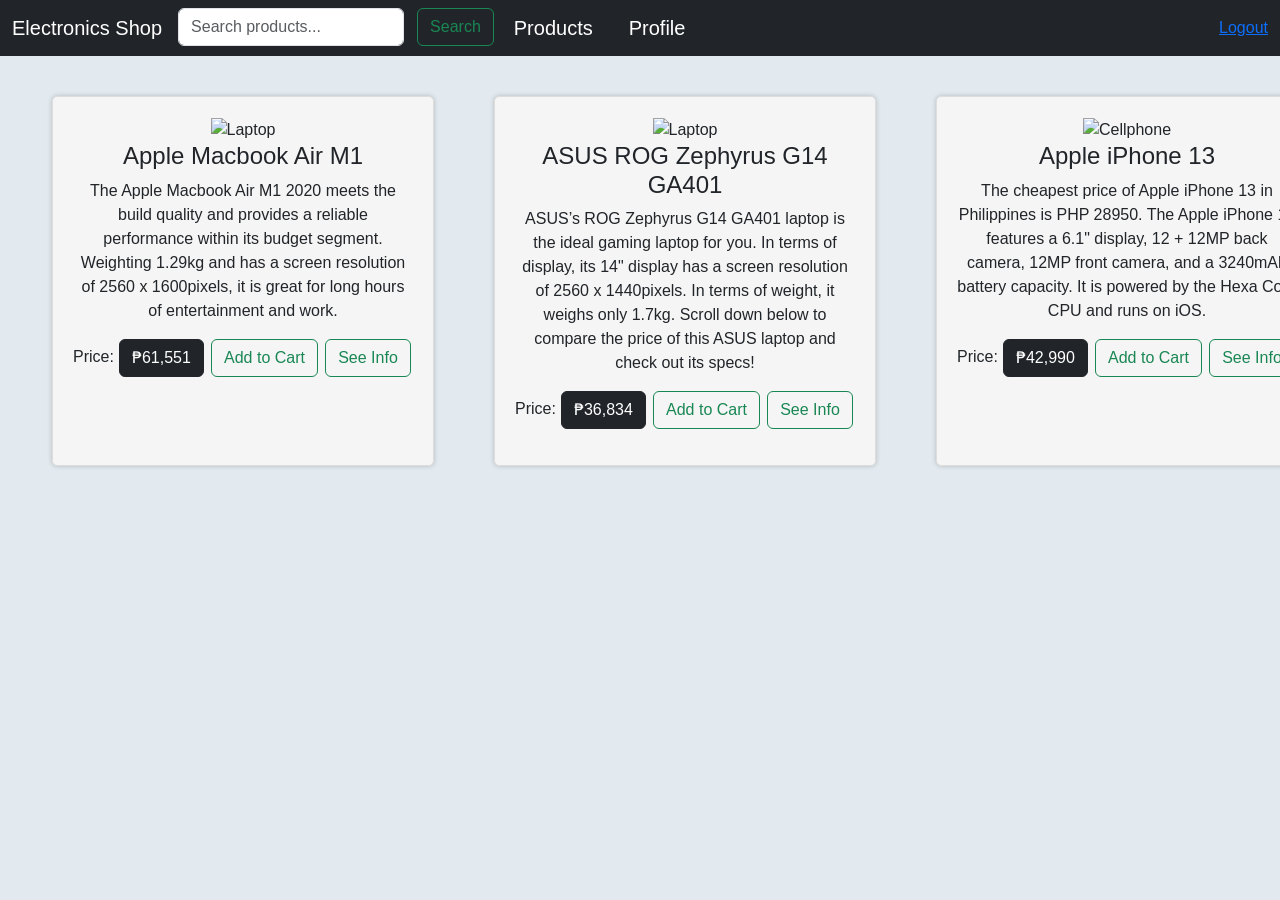
==== index.html @ 2b8614c4 "fix" ====
<!DOCTYPE html>
<html lang="en">
<head>
  <meta charset="utf-8">
  <meta name="viewport" content="width=device-width, initial-scale=1">
  <link href="https://cdn.jsdelivr.net/npm/bootstrap@5.3.2/dist/css/bootstrap.min.css" rel="stylesheet" integrity="sha384-T3c6CoIi6uLrA9TneNEoa7RxnatzjcDSCmG1MXxSR1GAsXEV/Dwwykc2MPK8M2HN" crossorigin="anonymous">
  <style>
    body {
      background: #e2eaef;
      font-family: "Open Sans", sans-serif;
    }
    .container {
      margin: 10px;
      display: flex;
    }
    .row1, .row2, .row3 {
      width: 500px;
      padding: 20px;
      border: 1px solid #ddd;
      margin: 30px; 
      background-color: #f5f5f5;
      border-radius: 5px;
      box-shadow: 0 0 5px rgba(0, 0, 0, 0.2);
      text-align: center;
    }
    .btn.btn-outline-primary {
      cursor: pointer;
      font-size: 16px;
      color: #abb0b8;
      border: 1px solid transparent;
    }
    .card-footer.d-flex.justify-content-between {
      width: 340px;
    }
    .addtocart {
      display: block;
      padding: 10px 20px;
      background-color: #fff; 
      color: #00a854; 
      border: 1px solid #00a854;
      text-decoration: none;
      border-radius: 5px;
      transition: background-color 0.3s, color 0.3s;
      width: 130px;
      height: 40px;
      text-align: center;
      position: absolute;
    }
    .addtocart:hover {
      background-color: #00a854; 
      color: #fff; 
    }
    #profile{
      margin-left: 20px;
    }

    button{
    margin-left: 5px;
}
.login{
    padding-left: 5px;
}
  </style>
</head>
<body>
  <div class="">
    <nav class="navbar navbar-expand-lg navbar-dark bg-dark">
      <div class="container-fluid">
        <a class="navbar-brand" href="#">Electronics Shop</a>
        <button class="navbar-toggler" type="button" data-bs-toggle="collapse" data-bs-target="#navbarSupportedContent" aria-controls="navbarSupportedContent" aria-expanded="false" aria-label="Toggle navigation">
          <span class="navbar-toggler-icon"></span>
        </button>
        <div class="collapse navbar-collapse" id="navbarSupportedContent">
          <ul class="navbar-nav me-auto mb-2 mb-lg-0">
            <li class="nav-item">
              <form class="d-flex" role="search">
                <input id="searchInput" class="form-control me-2" type="search" placeholder="Search products..." aria-label="Search">
                <button class="btn btn-outline-success" type="submit">Search</button>
              </form>
            </li>
            <a class="navbar-brand" id="profile" href="products/products.html">Products</a>
            <a class="navbar-brand" id="profile" href="profile/profile.html">Profile</a>
            <li class="nav-item">
              <a hidden class="nav-link disabled" aria-disabled="true">Disabled</a>
            </li>
          </ul>
          <div>
            <a href="login/login.html">Logout</a>

          </div>
        </div>
      </div>
    </nav>
  </div>
  <div class="container">
    <div class="row1">
      <div class="img-box" id="productImage">
        <img src="https://support.apple.com/library/APPLE/APPLECARE_ALLGEOS/SP825/macbookair.png" width="100%" alt="Laptop">
        <div class="card-body">
          <h4>Apple Macbook Air M1</h4>		
          <p>The Apple Macbook Air M1 2020 meets the build quality and provides a reliable performance within its budget segment. Weighting 1.29kg and has a screen resolution of 2560 x 1600pixels, it is great for long hours of entertainment and work.</p>
        </div>
        <div class="card-footer d-flex justify-content-between">
          <p>Price:<button type="button" class="btn btn-dark">₱61,551</button>
            <div>
              <button type="button" class="btn btn-outline-success">Add to Cart</button>
            </div>
            <div>
              <button type="button" class="btn btn-outline-success" data-bs-toggle="modal" data-bs-target="#productInfoModal1">See Info</button>
            </div>
          </p>
        </div>
      </div>
    </div>
    <div class="row2">
      <div class="img-box">
        <img src="https://i1.wp.com/laptopmedia.com/wp-content/uploads/2020/01/2-3-e1578393693450.png?fit=985%2C656&ssl=1" width="100%" alt="Laptop">
        <div class="card-body">
          <h4>ASUS ROG Zephyrus G14 GA401</h4>		
          <p>ASUS’s ROG Zephyrus G14 GA401 laptop is the ideal gaming laptop for you. In terms of display, its 14" display has a screen resolution of 2560 x 1440pixels. In terms of weight, it weighs only 1.7kg. Scroll down below to compare the price of this ASUS laptop and check out its specs!</p>
        </div>
        <div class="card-footer d-flex justify-content-between">
          <p>Price:<button type="button" class="btn btn-dark">₱36,834</button>
            <div>                         
              <button type="button" class="btn btn-outline-success">Add to Cart</button>
            </div>
            <div>
              <button type="button" class="btn btn-outline-success" data-bs-toggle="modal" data-bs-target="#productInfoModal2">See Info</button>
            </div>
          </p>
        </div>
      </div>
    </div>
    <div class="row3">
      <div class="img-box">
        <img src="https://pngimg.com/uploads/iphone_13/iphone_13_PNG31.png" width="60%" height="100%" alt="Cellphone">
        <div class="card-body">
          <h4>Apple iPhone 13</h4>		
          <p>The cheapest price of Apple iPhone 13 in Philippines is PHP 28950. The Apple iPhone 13 features a 6.1" display, 12 + 12MP back camera, 12MP front camera, and a 3240mAh battery capacity. It is powered by the Hexa Core CPU and runs on iOS.</p>
        </div>
        <div class="card-footer d-flex justify-content-between">
          <p>Price:<button type="button" class="btn btn-dark">₱42,990</button>
            <div>                         
              <button type="button" class="btn btn-outline-success">Add to Cart</button>
            </div>
            <div>
              <button type="button" class="btn btn-outline-success" data-bs-toggle="modal" data-bs-target="#productInfoModal3">See Info</button>
            </div>
          </p>
        </div>
      </div>
    </div>
  </div>
<!-- First Modal -->
<div class="modal fade" id="productInfoModal1" tabindex="-1" aria-labelledby="productInfoModalLabel1" aria-hidden="true">
  <div class="modal-dialog">
      <div class="modal-content">
          <div class="modal-header">
              <h5 class="modal-title" id="productInfoModalLabel1">Product Information</h5>
              <button type="button" class="btn-close" data-bs-dismiss="modal" aria-label="Close"></button>
          </div>
          <div class="modal-body">
              <p>Description: The Apple Macbook Air M1 2020 meets the build quality and provides reliable performance within its budget segment. Weighing 1.29kg and with a screen resolution of 2560 x 1600 pixels, it is great for long hours of entertainment and work.</p>
              <p>Price: ₱61,551</p>
          </div>
          <div class="modal-footer">
              <button type="button" class="btn btn-success">Buy Now</button>
              <button type="button" class="btn btn-secondary" data-bs-dismiss="modal">Close</button>
          </div>
      </div>
  </div>
</div>

<!-- Second Modal -->
<div class="modal fade" id="productInfoModal2" tabindex="-1" aria-labelledby="productInfoModalLabel2" aria-hidden="true">
  <div class="modal-dialog">
      <div class="modal-content">
          <div class="modal-header">
              <h5 class="modal-title" id="productInfoModalLabel2">Product Information</h5>
              <button type="button" class="btn-close" data-bs-dismiss="modal" aria-label="Close"></button>
          </div>
          <div class="modal-body">
              <p>Description: ASUS’s ROG Zephyrus G14 GA401 laptop is the ideal gaming laptop for you. In terms of display, its 14" display has a screen resolution of 2560 x 1440 pixels. In terms of weight, it weighs only 1.7kg. Scroll down below to compare the price of this ASUS laptop and check out its specs!</p>
              <p>Price: ₱36,834</p>
          </div>
          <div class="modal-footer">
              <button type="button" class="btn btn-success">Buy Now</button>
              <button type="button" class="btn btn-secondary" data-bs-dismiss="modal">Close</button>
          </div>
      </div>
  </div>
</div>


  <div class="modal fade" id="productInfoModal3" tabindex="-1" aria-labelledby="productInfoModalLabel" aria-hidden="true">
    <div class="modal-dialog">
      <div class="modal-content">
        <div class="modal-header">
          <h5 class="modal-title" id="productInfoModalLabel">Product Information</h5>
          <button type="button" class="btn-close" data-bs-dismiss="modal" aria-label="Close"></button>
        </div>
        <div class="modal-body">
          <p>Description: The Apple iPhone 13 features a 6.1" display, 12 + 12MP back camera, 12MP front camera, and a 3240mAh battery capacity. It is powered by the Hexa Core CPU and runs on iOS.</p>
          <p>Price: ₱42,990</p>
        </div>
        <div class="modal-footer">
          <button type="button" class="btn btn-success">Buy Now</button>
          <button type="button" class="btn btn-secondary" data-bs-dismiss="modal">Close</button>
        </div>
      </div>
    </div>
  </div>



  <script src="https://code.jquery.com/jquery-3.5.1.min.js"></script>
  <script src="https://cdn.jsdelivr.net/npm/bootstrap@5.0.2/dist/js/bootstrap.bundle.min.js" integrity="sha384-MrcW6ZMFYlzcLA8Nl+NtUVF0sA7MsXsP1UyJoMp4YLEuNSfAP+JcXn/tWtIaxVXM" crossorigin="anonymous"></script>
</body>
</html>
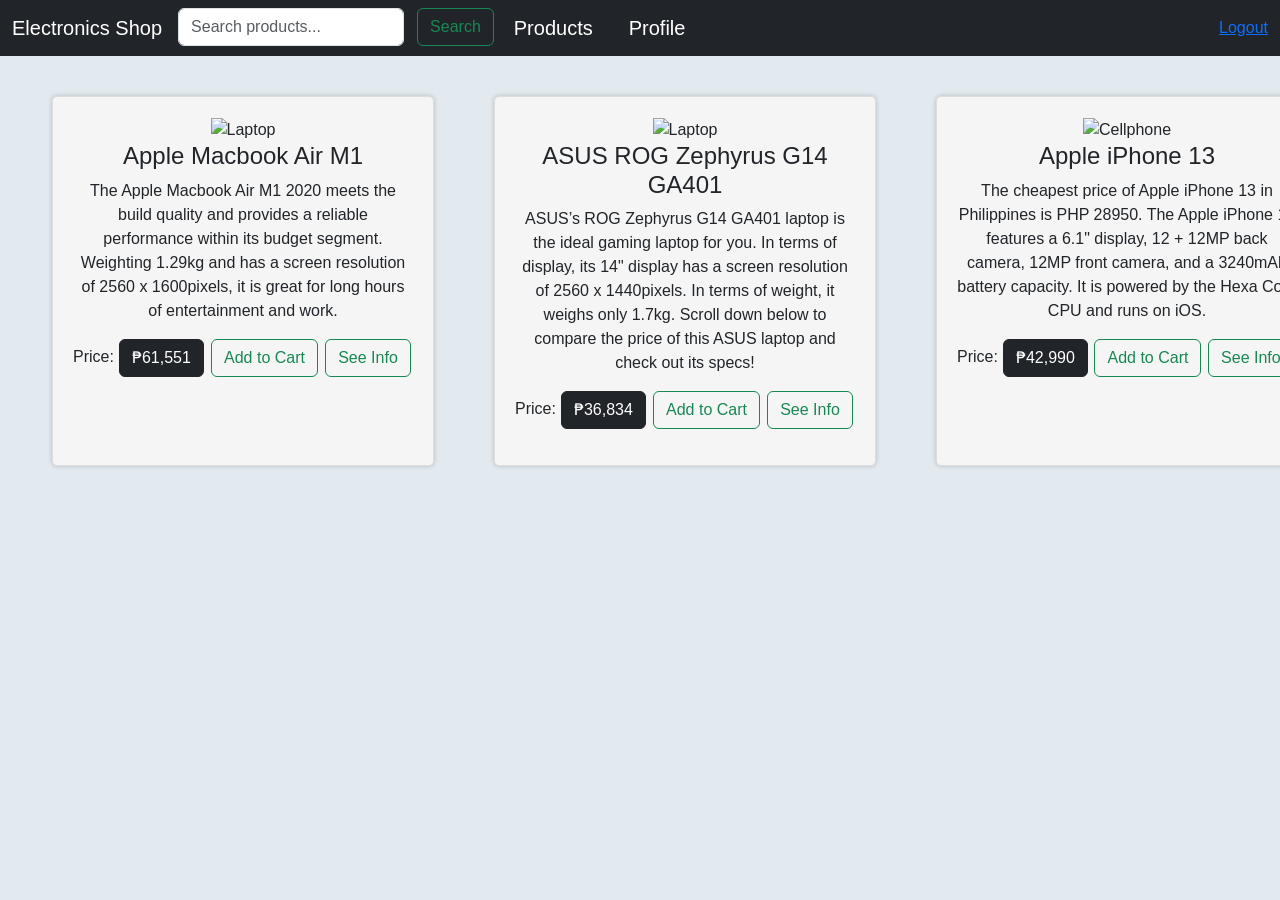
==== commit 5276a2e1: "fixed" ====
--- a/index.html
+++ b/index.html
@@ -1,219 +1,251 @@
-<!DOCTYPE html>
+<!doctype html>
 <html lang="en">
-<head>
-  <meta charset="utf-8">
-  <meta name="viewport" content="width=device-width, initial-scale=1">
-  <link href="https://cdn.jsdelivr.net/npm/bootstrap@5.3.2/dist/css/bootstrap.min.css" rel="stylesheet" integrity="sha384-T3c6CoIi6uLrA9TneNEoa7RxnatzjcDSCmG1MXxSR1GAsXEV/Dwwykc2MPK8M2HN" crossorigin="anonymous">
-  <style>
-    body {
-      background: #e2eaef;
-      font-family: "Open Sans", sans-serif;
-    }
-    .container {
-      margin: 10px;
-      display: flex;
-    }
-    .row1, .row2, .row3 {
-      width: 500px;
-      padding: 20px;
-      border: 1px solid #ddd;
-      margin: 30px; 
-      background-color: #f5f5f5;
-      border-radius: 5px;
-      box-shadow: 0 0 5px rgba(0, 0, 0, 0.2);
-      text-align: center;
-    }
-    .btn.btn-outline-primary {
-      cursor: pointer;
-      font-size: 16px;
-      color: #abb0b8;
-      border: 1px solid transparent;
-    }
-    .card-footer.d-flex.justify-content-between {
-      width: 340px;
-    }
-    .addtocart {
-      display: block;
-      padding: 10px 20px;
-      background-color: #fff; 
-      color: #00a854; 
-      border: 1px solid #00a854;
-      text-decoration: none;
-      border-radius: 5px;
-      transition: background-color 0.3s, color 0.3s;
-      width: 130px;
-      height: 40px;
-      text-align: center;
-      position: absolute;
-    }
-    .addtocart:hover {
-      background-color: #00a854; 
-      color: #fff; 
-    }
-    #profile{
-      margin-left: 20px;
-    }
-
-    button{
+  <head>
+    <meta charset="utf-8">
+    <meta name="viewport" content="width=device-width, initial-scale=1">
+    <link href="https://cdn.jsdelivr.net/npm/bootstrap@5.3.2/dist/css/bootstrap.min.css" rel="stylesheet" integrity="sha384-T3c6CoIi6uLrA9TneNEoa7RxnatzjcDSCmG1MXxSR1GAsXEV/Dwwykc2MPK8M2HN" crossorigin="anonymous">
+    <script src="https://code.jquery.com/jquery-3.5.1.min.js"></script>
+    <script src="https://cdn.jsdelivr.net/npm/bootstrap@5.3.2/dist/js/bootstrap.bundle.min.js" integrity="sha384-MrcW6ZMFYlzcLA8Nl+NtUVF0sA7MsXsP1UyJoMp4YLEuNSfAP+JcXn/tWtIaxVXM" crossorigin="anonymous"></script>
+    <script src="https://code.jquery.com/jquery-3.5.1.min.js"></script>
+    <script src="https://cdn.jsdelivr.net/npm/bootstrap@5.0.2/dist/js/bootstrap.bundle.min.js" integrity="sha384-MrcW6ZMFYlzcLA8Nl+NtUVF0sA7MsXsP1UyJoMp4YLEuNSfAP+JcXn/tWtIaxVXM" crossorigin="anonymous"></script>
+
+<style>
+  body {
+    background: #e2eaef;
+    font-family: "Open Sans", sans-serif;
+  }
+
+  .container {
+    margin: 10px;
+    display: flex;
+  }
+
+  .row1,
+  .row2,
+  .row3 {
+    width: 500px;
+    padding: 20px;
+    border: 1px solid #ddd;
+    margin: 30px;
+    background-color: #f5f5f5;
+    border-radius: 5px;
+    box-shadow: 0 0 5px rgba(0, 0, 0, 0.2);
+    text-align: center;
+  }
+
+  .btn.btn-outline-primary {
+    cursor: pointer;
+    font-size: 16px;
+    color: #abb0b8;
+    border: 1px solid transparent;
+  }
+
+  .card-footer.d-flex.justify-content-between {
+    width: 340px;
+  }
+
+  .addtocart {
+    display: block;
+    padding: 10px 20px;
+    background-color: #fff;
+    color: #00a854;
+    border: 1px solid #00a854;
+    text-decoration: none;
+    border-radius: 5px;
+    transition: background-color 0.3s, color 0.3s;
+    width: 130px;
+    height: 40px;
+    text-align: center;
+    position: absolute;
+  }
+
+  .addtocart:hover {
+    background-color: #00a854;
+    color: #fff;
+  }
+
+  #profile {
+    margin-left: 20px;
+  }
+button{
     margin-left: 5px;
 }
 .login{
     padding-left: 5px;
 }
-  </style>
-</head>
-<body>
-  <div class="">
-    <nav class="navbar navbar-expand-lg navbar-dark bg-dark">
-      <div class="container-fluid">
-        <a class="navbar-brand" href="#">Electronics Shop</a>
-        <button class="navbar-toggler" type="button" data-bs-toggle="collapse" data-bs-target="#navbarSupportedContent" aria-controls="navbarSupportedContent" aria-expanded="false" aria-label="Toggle navigation">
-          <span class="navbar-toggler-icon"></span>
-        </button>
-        <div class="collapse navbar-collapse" id="navbarSupportedContent">
-          <ul class="navbar-nav me-auto mb-2 mb-lg-0">
-            <li class="nav-item">
-              <form class="d-flex" role="search">
-                <input id="searchInput" class="form-control me-2" type="search" placeholder="Search products..." aria-label="Search">
-                <button class="btn btn-outline-success" type="submit">Search</button>
-              </form>
-            </li>
-            <a class="navbar-brand" id="profile" href="products/products.html">Products</a>
-            <a class="navbar-brand" id="profile" href="profile/profile.html">Profile</a>
-            <li class="nav-item">
-              <a hidden class="nav-link disabled" aria-disabled="true">Disabled</a>
-            </li>
-          </ul>
+    </style>
+  </head>
+
+
+  <body>
+    <div class="">
+        <nav class="navbar navbar-expand-lg navbar-dark bg-dark">
+            <div class="container-fluid">
+              <a class="navbar-brand" href="../index.html">Electronics Shop</a>
+              <button class="navbar-toggler" type="button" data-bs-toggle="collapse" data-bs-target="#navbarSupportedContent" aria-controls="navbarSupportedContent" aria-expanded="false" aria-label="Toggle navigation">
+                <span class="navbar-toggler-icon"></span>
+              </button>
+              <div class="collapse navbar-collapse" id="navbarSupportedContent">
+                <ul class="navbar-nav me-auto mb-2 mb-lg-0">
+
+                  <li class="nav-item">
+                    <form class="d-flex" role="search">
+                      <input id="searchInput" class="form-control me-2" type="search" placeholder="Search products..." aria-label="Search">
+
+                      <button class="btn btn-outline-success" type="submit">Search</button>
+                    </form>
+                  </li>
+                  <a class="navbar-brand" id="profile" href="products/products.html">Products</a>
+                  <a class="navbar-brand" id="profile" href="profile/profile.html">Profile</a>
+                  <li class="nav-item">
+                    <a hidden class="nav-link disabled" aria-disabled="true">Disabled</a>
+                  </li>
+                </ul>
+                <div>
+  <a class="login" href="../login/login.html">
+                    Logout
+                </a>
+                  
+
+
+              
+                </div>
+        
+              </div>
+            </div>
+          </nav>
+          
+    </div>
+    <div class="container">
+      <div class="row1">
+        
+        <div class="img-box" id ="productImage">
+          <img src="https://support.apple.com/library/APPLE/APPLECARE_ALLGEOS/SP825/macbookair.png" width = "100%" alt="Laptop">
+          <div class="card-body">
+            <h4>Apple Macbook Air M1</h4>		
+            <p>The Apple Macbook Air M1 2020 meets the build quality and provides a reliable performance within its budget segment. Weighting 1.29kg and has a screen resolution of 2560 x 1600pixels, it is great for long hours of entertainment and work.</p>
+          </div>
+          
+          <div class="card-footer d-flex justify-content-between">
+              <p  >Price:<button type="button" class="btn btn-dark">₱61,551</button>
           <div>
-            <a href="login/login.html">Logout</a>
-
+            <button type="button" class="btn btn-outline-success">Add to Cart</button>
+          </div>
+          <div>
+            <button type="button" class="btn btn-outline-success" data-bs-toggle="modal" data-bs-target="#productInfoModal1">See Info</button>
+        </div>
+              </p>
+              </div>
+            </div>
+          </div>
+          
+          <div class="row2">
+            <div class="img-box">
+              <img src="https://i1.wp.com/laptopmedia.com/wp-content/uploads/2020/01/2-3-e1578393693450.png?fit=985%2C656&ssl=1" width = "100%" alt="Laptop">
+              <div class="card-body">
+                <h4>ASUS ROG Zephyrus G14 GA401</h4>		
+                <p>ASUS’s ROG Zephyrus G14 GA401 laptop is the ideal gaming laptop for you. In terms of display, its 14" display has a screen resolution of 2560 x 1440pixels. In terms of weight, it weighs only 1.7kg. Scroll down below to compare the price of this ASUS laptop and check out its specs!</p>
+              </div>
+              <div class="card-footer d-flex justify-content-between">
+                  <p   >Price:<button type="button" class="btn btn-dark">₱36,834</button>
+                    <div>                         
+                      <button type="button" class="btn btn-outline-success">Add to Cart</button>
+                    </div>
+                    <div>
+                        <button type="button" class="btn btn-outline-success" data-bs-toggle="modal" data-bs-target="#productInfoModal2">See Info</button>
+                    </div>
+                  </p>
+                  </div>
+                </div>
+              </div>  
+              <div class="row3">
+                <div class="img-box">
+                  <img src="https://pngimg.com/uploads/iphone_13/iphone_13_PNG31.png" width="60%" height ="100%" alt="Cellphone">
+                  <div class="card-body">
+                    <h4>Apple iPhone 13</h4>		
+              <p>The cheapest price of Apple iPhone 13 in Philippines is PHP 28950. The Apple iPhone 13 features a 6.1" display, 12 + 12MP back camera, 12MP front camera, and a 3240mAh battery capacity. It is powered by the Hexa Core CPU and runs on iOS.</p>
+                  </div>
+                  <div class="card-footer d-flex justify-content-between">
+                      <p   >Price:<button type="button" class="btn btn-dark">₱42,990</button>
+                  <div>                         
+                    <button type="button" class="btn btn-outline-success">Add to Cart</button>
+                  </div>
+                  <div>
+                 <button type="button" class="btn btn-outline-success" data-bs-toggle="modal" data-bs-target="#productInfoModal3">See Info</button>  </div>
+                  <div>
+                    
+                  </div>
+                      </p>
+                      </div>
+                    </div>
+                  </div>  
+                  
+    </div>
+
+    
+<div class="modal fade" id="productInfoModal1" tabindex="-1" aria-labelledby="productInfoModalLabel1" aria-hidden="true">
+    <div class="modal-dialog">
+        <div class="modal-content">
+            <div class="modal-header">
+                <h5 class="modal-title" id="productInfoModalLabel1">Product Information</h5>
+                <button type="button" class="btn-close" data-bs-dismiss="modal" aria-label="Close"></button>
+            </div>
+            <div class="modal-body">
+                <p>Description: The Apple Macbook Air M1 2020 meets the build quality and provides reliable performance within its budget segment. Weighing 1.29kg and with a screen resolution of 2560 x 1600 pixels, it is great for long hours of entertainment and work.</p>
+                <p>Price: ₱61,551</p>
+            </div>
+            <div class="modal-footer">
+                <button type="button" class="btn btn-success">Buy Now</button>
+                <button type="button" class="btn btn-secondary" data-bs-dismiss="modal">Close</button>
+            </div>
+        </div>
+    </div>
+  </div>
+  
+  <!-- Second Modal -->
+  <div class="modal fade" id="productInfoModal2" tabindex="-1" aria-labelledby="productInfoModalLabel2" aria-hidden="true">
+    <div class="modal-dialog">
+        <div class="modal-content">
+            <div class="modal-header">
+                <h5 class="modal-title" id="productInfoModalLabel2">Product Information</h5>
+                <button type="button" class="btn-close" data-bs-dismiss="modal" aria-label="Close"></button>
+            </div>
+            <div class="modal-body">
+                <p>Description: ASUS’s ROG Zephyrus G14 GA401 laptop is the ideal gaming laptop for you. In terms of display, its 14" display has a screen resolution of 2560 x 1440 pixels. In terms of weight, it weighs only 1.7kg. Scroll down below to compare the price of this ASUS laptop and check out its specs!</p>
+                <p>Price: ₱36,834</p>
+            </div>
+            <div class="modal-footer">
+                <button type="button" class="btn btn-success">Buy Now</button>
+                <button type="button" class="btn btn-secondary" data-bs-dismiss="modal">Close</button>
+            </div>
+        </div>
+    </div>
+  </div>
+  
+  
+    <div class="modal fade" id="productInfoModal3" tabindex="-1" aria-labelledby="productInfoModalLabel" aria-hidden="true">
+      <div class="modal-dialog">
+        <div class="modal-content">
+          <div class="modal-header">
+            <h5 class="modal-title" id="productInfoModalLabel">Product Information</h5>
+            <button type="button" class="btn-close" data-bs-dismiss="modal" aria-label="Close"></button>
+          </div>
+          <div class="modal-body">
+            <p>Description: The Apple iPhone 13 features a 6.1" display, 12 + 12MP back camera, 12MP front camera, and a 3240mAh battery capacity. It is powered by the Hexa Core CPU and runs on iOS.</p>
+            <p>Price: ₱42,990</p>
+          </div>
+          <div class="modal-footer">
+            <button type="button" class="btn btn-success">Buy Now</button>
+            <button type="button" class="btn btn-secondary" data-bs-dismiss="modal">Close</button>
           </div>
         </div>
       </div>
-    </nav>
-  </div>
-  <div class="container">
-    <div class="row1">
-      <div class="img-box" id="productImage">
-        <img src="https://support.apple.com/library/APPLE/APPLECARE_ALLGEOS/SP825/macbookair.png" width="100%" alt="Laptop">
-        <div class="card-body">
-          <h4>Apple Macbook Air M1</h4>		
-          <p>The Apple Macbook Air M1 2020 meets the build quality and provides a reliable performance within its budget segment. Weighting 1.29kg and has a screen resolution of 2560 x 1600pixels, it is great for long hours of entertainment and work.</p>
-        </div>
-        <div class="card-footer d-flex justify-content-between">
-          <p>Price:<button type="button" class="btn btn-dark">₱61,551</button>
-            <div>
-              <button type="button" class="btn btn-outline-success">Add to Cart</button>
-            </div>
-            <div>
-              <button type="button" class="btn btn-outline-success" data-bs-toggle="modal" data-bs-target="#productInfoModal1">See Info</button>
-            </div>
-          </p>
-        </div>
-      </div>
-    </div>
-    <div class="row2">
-      <div class="img-box">
-        <img src="https://i1.wp.com/laptopmedia.com/wp-content/uploads/2020/01/2-3-e1578393693450.png?fit=985%2C656&ssl=1" width="100%" alt="Laptop">
-        <div class="card-body">
-          <h4>ASUS ROG Zephyrus G14 GA401</h4>		
-          <p>ASUS’s ROG Zephyrus G14 GA401 laptop is the ideal gaming laptop for you. In terms of display, its 14" display has a screen resolution of 2560 x 1440pixels. In terms of weight, it weighs only 1.7kg. Scroll down below to compare the price of this ASUS laptop and check out its specs!</p>
-        </div>
-        <div class="card-footer d-flex justify-content-between">
-          <p>Price:<button type="button" class="btn btn-dark">₱36,834</button>
-            <div>                         
-              <button type="button" class="btn btn-outline-success">Add to Cart</button>
-            </div>
-            <div>
-              <button type="button" class="btn btn-outline-success" data-bs-toggle="modal" data-bs-target="#productInfoModal2">See Info</button>
-            </div>
-          </p>
-        </div>
-      </div>
-    </div>
-    <div class="row3">
-      <div class="img-box">
-        <img src="https://pngimg.com/uploads/iphone_13/iphone_13_PNG31.png" width="60%" height="100%" alt="Cellphone">
-        <div class="card-body">
-          <h4>Apple iPhone 13</h4>		
-          <p>The cheapest price of Apple iPhone 13 in Philippines is PHP 28950. The Apple iPhone 13 features a 6.1" display, 12 + 12MP back camera, 12MP front camera, and a 3240mAh battery capacity. It is powered by the Hexa Core CPU and runs on iOS.</p>
-        </div>
-        <div class="card-footer d-flex justify-content-between">
-          <p>Price:<button type="button" class="btn btn-dark">₱42,990</button>
-            <div>                         
-              <button type="button" class="btn btn-outline-success">Add to Cart</button>
-            </div>
-            <div>
-              <button type="button" class="btn btn-outline-success" data-bs-toggle="modal" data-bs-target="#productInfoModal3">See Info</button>
-            </div>
-          </p>
-        </div>
-      </div>
-    </div>
-  </div>
-<!-- First Modal -->
-<div class="modal fade" id="productInfoModal1" tabindex="-1" aria-labelledby="productInfoModalLabel1" aria-hidden="true">
-  <div class="modal-dialog">
-      <div class="modal-content">
-          <div class="modal-header">
-              <h5 class="modal-title" id="productInfoModalLabel1">Product Information</h5>
-              <button type="button" class="btn-close" data-bs-dismiss="modal" aria-label="Close"></button>
-          </div>
-          <div class="modal-body">
-              <p>Description: The Apple Macbook Air M1 2020 meets the build quality and provides reliable performance within its budget segment. Weighing 1.29kg and with a screen resolution of 2560 x 1600 pixels, it is great for long hours of entertainment and work.</p>
-              <p>Price: ₱61,551</p>
-          </div>
-          <div class="modal-footer">
-              <button type="button" class="btn btn-success">Buy Now</button>
-              <button type="button" class="btn btn-secondary" data-bs-dismiss="modal">Close</button>
-          </div>
-      </div>
-  </div>
-</div>
-
-<!-- Second Modal -->
-<div class="modal fade" id="productInfoModal2" tabindex="-1" aria-labelledby="productInfoModalLabel2" aria-hidden="true">
-  <div class="modal-dialog">
-      <div class="modal-content">
-          <div class="modal-header">
-              <h5 class="modal-title" id="productInfoModalLabel2">Product Information</h5>
-              <button type="button" class="btn-close" data-bs-dismiss="modal" aria-label="Close"></button>
-          </div>
-          <div class="modal-body">
-              <p>Description: ASUS’s ROG Zephyrus G14 GA401 laptop is the ideal gaming laptop for you. In terms of display, its 14" display has a screen resolution of 2560 x 1440 pixels. In terms of weight, it weighs only 1.7kg. Scroll down below to compare the price of this ASUS laptop and check out its specs!</p>
-              <p>Price: ₱36,834</p>
-          </div>
-          <div class="modal-footer">
-              <button type="button" class="btn btn-success">Buy Now</button>
-              <button type="button" class="btn btn-secondary" data-bs-dismiss="modal">Close</button>
-          </div>
-      </div>
-  </div>
-</div>
-
-
-  <div class="modal fade" id="productInfoModal3" tabindex="-1" aria-labelledby="productInfoModalLabel" aria-hidden="true">
-    <div class="modal-dialog">
-      <div class="modal-content">
-        <div class="modal-header">
-          <h5 class="modal-title" id="productInfoModalLabel">Product Information</h5>
-          <button type="button" class="btn-close" data-bs-dismiss="modal" aria-label="Close"></button>
-        </div>
-        <div class="modal-body">
-          <p>Description: The Apple iPhone 13 features a 6.1" display, 12 + 12MP back camera, 12MP front camera, and a 3240mAh battery capacity. It is powered by the Hexa Core CPU and runs on iOS.</p>
-          <p>Price: ₱42,990</p>
-        </div>
-        <div class="modal-footer">
-          <button type="button" class="btn btn-success">Buy Now</button>
-          <button type="button" class="btn btn-secondary" data-bs-dismiss="modal">Close</button>
-        </div>
-      </div>
-    </div>
-  </div>
-
-
-
-  <script src="https://code.jquery.com/jquery-3.5.1.min.js"></script>
-  <script src="https://cdn.jsdelivr.net/npm/bootstrap@5.0.2/dist/js/bootstrap.bundle.min.js" integrity="sha384-MrcW6ZMFYlzcLA8Nl+NtUVF0sA7MsXsP1UyJoMp4YLEuNSfAP+JcXn/tWtIaxVXM" crossorigin="anonymous"></script>
-</body>
-</html>
+    </div>
+  
+  
+
+
+ <script src="https://code.jquery.com/jquery-3.5.1.min.js"></script>
+<script src="https://cdn.jsdelivr.net/npm/popper.js@1.16.0/dist/umd/popper.min.js"></script>
+<script src="https://stackpath.bootstrapcdn.com/bootstrap/4.5.0/js/bootstrap.min.js"></script>
+  </body>
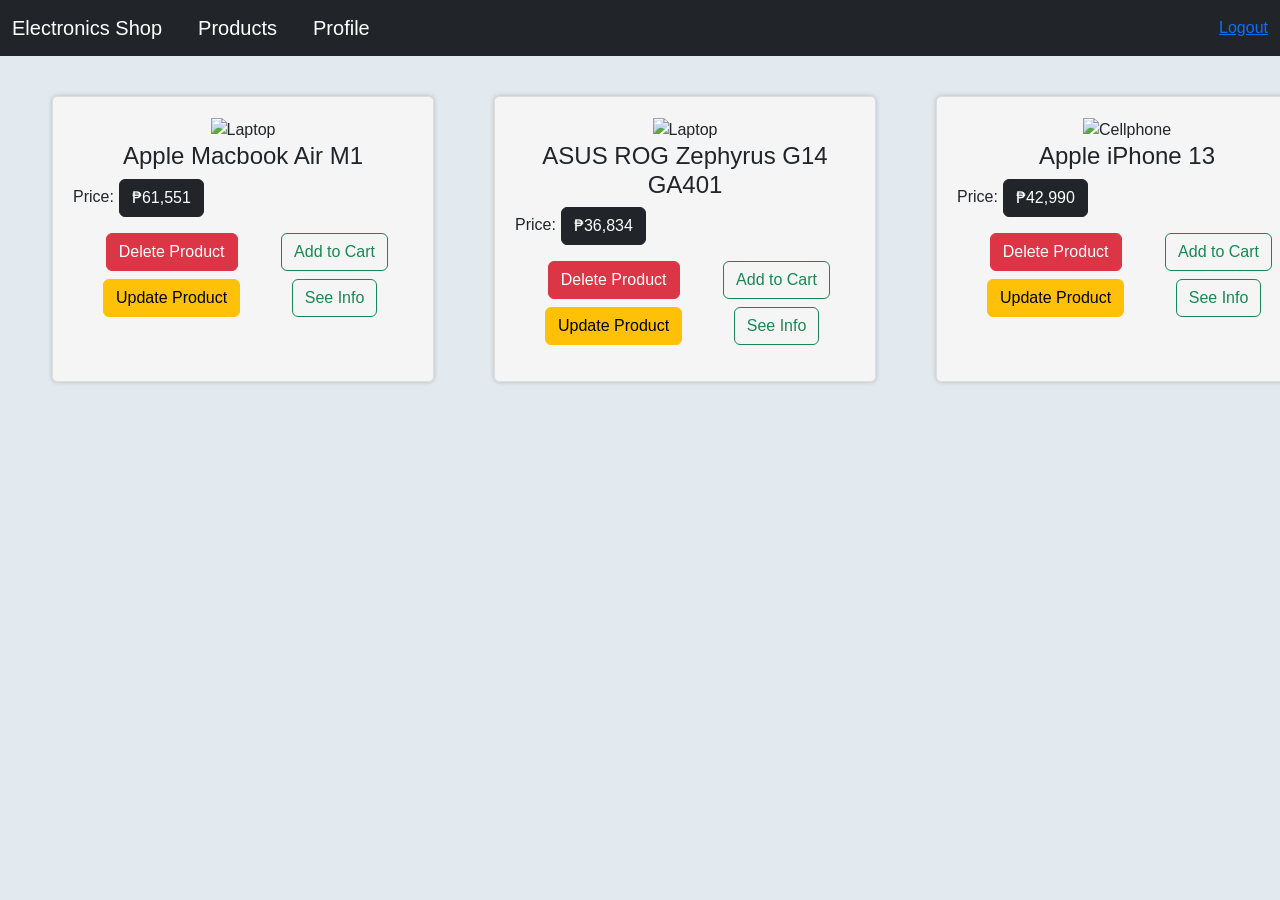
==== commit a7229a66: "fixed" ====
--- a/index.html
+++ b/index.html
@@ -3,11 +3,15 @@
   <head>
     <meta charset="utf-8">
     <meta name="viewport" content="width=device-width, initial-scale=1">
-    <link href="https://cdn.jsdelivr.net/npm/bootstrap@5.3.2/dist/css/bootstrap.min.css" rel="stylesheet" integrity="sha384-T3c6CoIi6uLrA9TneNEoa7RxnatzjcDSCmG1MXxSR1GAsXEV/Dwwykc2MPK8M2HN" crossorigin="anonymous">
-    <script src="https://code.jquery.com/jquery-3.5.1.min.js"></script>
-    <script src="https://cdn.jsdelivr.net/npm/bootstrap@5.3.2/dist/js/bootstrap.bundle.min.js" integrity="sha384-MrcW6ZMFYlzcLA8Nl+NtUVF0sA7MsXsP1UyJoMp4YLEuNSfAP+JcXn/tWtIaxVXM" crossorigin="anonymous"></script>
-    <script src="https://code.jquery.com/jquery-3.5.1.min.js"></script>
-    <script src="https://cdn.jsdelivr.net/npm/bootstrap@5.0.2/dist/js/bootstrap.bundle.min.js" integrity="sha384-MrcW6ZMFYlzcLA8Nl+NtUVF0sA7MsXsP1UyJoMp4YLEuNSfAP+JcXn/tWtIaxVXM" crossorigin="anonymous"></script>
+  
+<!-- jQuery -->
+<script src="https://code.jquery.com/jquery-3.5.1.min.js"></script>
+
+<!-- Bootstrap CSS (choose only one version) -->
+<link href="https://cdn.jsdelivr.net/npm/bootstrap@5.3.2/dist/css/bootstrap.min.css" rel="stylesheet" integrity="sha384-T3c6CoIi6uLrA9TneNEoa7RxnatzjcDSCmG1MXxSR1GAsXEV/Dwwykc2MPK8M2HN" crossorigin="anonymous">
+
+<!-- Bootstrap JS -->
+<script src="https://cdn.jsdelivr.net/npm/bootstrap@5.3.2/dist/js/bootstrap.bundle.min.js" integrity="sha384-C6RzsynM9kWDrMNeT87bh95OGNyZPhcTNXj1NW7RuBCsyN/o0jlpcV8Qyq46cDfL" crossorigin="anonymous"></script>
 
 <style>
   body {
@@ -73,6 +77,12 @@
 .login{
     padding-left: 5px;
 }
+.d-flex.flex-column.align-items-center.mb-3{
+  padding-left: 25px;
+}
+.d-flex.flex-column.align-items-center{
+  padding-right: 25px;
+}
     </style>
   </head>
 
@@ -81,33 +91,28 @@
     <div class="">
         <nav class="navbar navbar-expand-lg navbar-dark bg-dark">
             <div class="container-fluid">
-              <a class="navbar-brand" href="../index.html">Electronics Shop</a>
+              <a class="navbar-brand" href="index.html">Electronics Shop</a>
               <button class="navbar-toggler" type="button" data-bs-toggle="collapse" data-bs-target="#navbarSupportedContent" aria-controls="navbarSupportedContent" aria-expanded="false" aria-label="Toggle navigation">
                 <span class="navbar-toggler-icon"></span>
               </button>
               <div class="collapse navbar-collapse" id="navbarSupportedContent">
                 <ul class="navbar-nav me-auto mb-2 mb-lg-0">
 
-                  <li class="nav-item">
-                    <form class="d-flex" role="search">
-                      <input id="searchInput" class="form-control me-2" type="search" placeholder="Search products..." aria-label="Search">
-
-                      <button class="btn btn-outline-success" type="submit">Search</button>
-                    </form>
-                  </li>
+  
                   <a class="navbar-brand" id="profile" href="products/products.html">Products</a>
                   <a class="navbar-brand" id="profile" href="profile/profile.html">Profile</a>
                   <li class="nav-item">
                     <a hidden class="nav-link disabled" aria-disabled="true">Disabled</a>
                   </li>
                 </ul>
+
+      
                 <div>
-  <a class="login" href="../login/login.html">
+  <a class="login" href="/login/login.html">
                     Logout
                 </a>
                   
 
-
               
                 </div>
         
@@ -117,69 +122,88 @@
           
     </div>
     <div class="container">
-      <div class="row1">
+      <div class="row1"  id="productRow1">
         
         <div class="img-box" id ="productImage">
-          <img src="https://support.apple.com/library/APPLE/APPLECARE_ALLGEOS/SP825/macbookair.png" width = "100%" alt="Laptop">
+          <img src="https://support.apple.com/library/APPLE/APPLECARE_ALLGEOS/SP825/macbookair.png" width = "50%" alt="Laptop">
           <div class="card-body">
             <h4>Apple Macbook Air M1</h4>		
-            <p>The Apple Macbook Air M1 2020 meets the build quality and provides a reliable performance within its budget segment. Weighting 1.29kg and has a screen resolution of 2560 x 1600pixels, it is great for long hours of entertainment and work.</p>
-          </div>
+            <div class="card-footer d-flex justify-content-between">
+              <p>Price:<button type="button" class="btn btn-dark">₱61,551</button>
+                </p>
+                </div>   </div>
           
           <div class="card-footer d-flex justify-content-between">
-              <p  >Price:<button type="button" class="btn btn-dark">₱61,551</button>
-          <div>
-            <button type="button" class="btn btn-outline-success">Add to Cart</button>
-          </div>
-          <div>
-            <button type="button" class="btn btn-outline-success" data-bs-toggle="modal" data-bs-target="#productInfoModal1">See Info</button>
-        </div>
-              </p>
-              </div>
-            </div>
-          </div>
-          
-          <div class="row2">
+            <div class="d-flex flex-column align-items-center mb-3">
+              <button class="btn btn-danger" id="btnDelete">Delete Product</button>
+              <button type="button" class="btn btn-warning mt-2" data-bs-toggle="modal" data-bs-target="#updateProductModal" onclick="populateUpdateModal('productRow1')">Update Product</button>
+
+          </div>
+      
+          <!-- Add to Cart and See Info buttons -->
+          <div class="d-flex flex-column align-items-center">
+              <button type="button" class="btn btn-outline-success">Add to Cart</button>
+              <button type="button" class="btn btn-outline-success mt-2" data-bs-toggle="modal" data-bs-target="#productInfoModal1">See Info</button>
+          </div>
+          </div>
+          </div>
+          </div>
+          <div class="row2"  id="productRow2">
             <div class="img-box">
-              <img src="https://i1.wp.com/laptopmedia.com/wp-content/uploads/2020/01/2-3-e1578393693450.png?fit=985%2C656&ssl=1" width = "100%" alt="Laptop">
+              <img src="https://i1.wp.com/laptopmedia.com/wp-content/uploads/2020/01/2-3-e1578393693450.png?fit=985%2C656&ssl=1" width = "50%" alt="Laptop">
               <div class="card-body">
                 <h4>ASUS ROG Zephyrus G14 GA401</h4>		
-                <p>ASUS’s ROG Zephyrus G14 GA401 laptop is the ideal gaming laptop for you. In terms of display, its 14" display has a screen resolution of 2560 x 1440pixels. In terms of weight, it weighs only 1.7kg. Scroll down below to compare the price of this ASUS laptop and check out its specs!</p>
+                <div class="card-footer d-flex justify-content-between">
+                  <p>Price:<button type="button" class="btn btn-dark">₱36,834</button>
+                    </p>
+                    </div>  </div>
+              <div class="card-footer d-flex justify-content-between">
+                <div class="card-footer d-flex justify-content-between">
+                  <div class="d-flex flex-column align-items-center mb-3">
+                    <button class="btn btn-danger" id="btnDelete">Delete Product</button>
+                    <button type="button" class="btn btn-warning mt-2" data-bs-toggle="modal" data-bs-target="#updateProductModal" onclick="populateUpdateModal('productRow1')">Update Product</button>
+
+                </div>
+            
+                <!-- Add to Cart and See Info buttons -->
+                <div class="d-flex flex-column align-items-center">
+                    <button type="button" class="btn btn-outline-success">Add to Cart</button>
+                    <button type="button" class="btn btn-outline-success mt-2" data-bs-toggle="modal" data-bs-target="#productInfoModal2">See Info</button>
+                </div>
+                </div>
+                </div>
+              </div>  
               </div>
-              <div class="card-footer d-flex justify-content-between">
-                  <p   >Price:<button type="button" class="btn btn-dark">₱36,834</button>
-                    <div>                         
-                      <button type="button" class="btn btn-outline-success">Add to Cart</button>
-                    </div>
-                    <div>
-                        <button type="button" class="btn btn-outline-success" data-bs-toggle="modal" data-bs-target="#productInfoModal2">See Info</button>
-                    </div>
-                  </p>
-                  </div>
-                </div>
-              </div>  
-              <div class="row3">
+              <div class="row3" id="productRow3">
                 <div class="img-box">
-                  <img src="https://pngimg.com/uploads/iphone_13/iphone_13_PNG31.png" width="60%" height ="100%" alt="Cellphone">
+                  <img src="https://pngimg.com/uploads/iphone_13/iphone_13_PNG31.png" width="30%" height ="100%" alt="Cellphone">
                   <div class="card-body">
                     <h4>Apple iPhone 13</h4>		
-              <p>The cheapest price of Apple iPhone 13 in Philippines is PHP 28950. The Apple iPhone 13 features a 6.1" display, 12 + 12MP back camera, 12MP front camera, and a 3240mAh battery capacity. It is powered by the Hexa Core CPU and runs on iOS.</p>
-                  </div>
+                    <div class="card-footer d-flex justify-content-between">
+                      <p>Price:<button type="button" class="btn btn-dark">₱42,990</button>
+                        </p>
+                        </div>
+                  <div>
+                     </div>
                   <div class="card-footer d-flex justify-content-between">
-                      <p   >Price:<button type="button" class="btn btn-dark">₱42,990</button>
-                  <div>                         
-                    <button type="button" class="btn btn-outline-success">Add to Cart</button>
-                  </div>
-                  <div>
-                 <button type="button" class="btn btn-outline-success" data-bs-toggle="modal" data-bs-target="#productInfoModal3">See Info</button>  </div>
-                  <div>
-                    
-                  </div>
-                      </p>
-                      </div>
+                    <div class="card-footer d-flex justify-content-between">
+                      <div class="d-flex flex-column align-items-center mb-3">
+                        <button class="btn btn-danger">Delete Product</button>
+<button type="button" class="btn btn-warning mt-2" data-bs-toggle="modal" data-bs-target="#updateProductModal" onclick="populateUpdateModal('productRow1')">Update Product</button>
+
+                    </div>
+                
+                    <!-- Add to Cart and See Info buttons -->
+                    <div class="d-flex flex-column align-items-center">
+                        <button type="button" class="btn btn-outline-success">Add to Cart</button>
+                        <button type="button" class="btn btn-outline-success mt-2" data-bs-toggle="modal" data-bs-target="#productInfoModal3">See Info</button>
+                    </div>
+                    </div>
                     </div>
                   </div>  
                   
+    </div>
+    </div>  
     </div>
 
     
@@ -227,7 +251,7 @@
       <div class="modal-dialog">
         <div class="modal-content">
           <div class="modal-header">
-            <h5 class="modal-title" id="productInfoModalLabel">Product Information</h5>
+            <h5 class="modal-title" id="productInfoModalLabe">Product Information</h5>
             <button type="button" class="btn-close" data-bs-dismiss="modal" aria-label="Close"></button>
           </div>
           <div class="modal-body">
@@ -242,10 +266,6 @@
       </div>
     </div>
   
-  
-
-
- <script src="https://code.jquery.com/jquery-3.5.1.min.js"></script>
-<script src="https://cdn.jsdelivr.net/npm/popper.js@1.16.0/dist/umd/popper.min.js"></script>
-<script src="https://stackpath.bootstrapcdn.com/bootstrap/4.5.0/js/bootstrap.min.js"></script>
+  <script src="product.js"></script>
   </body>
+  
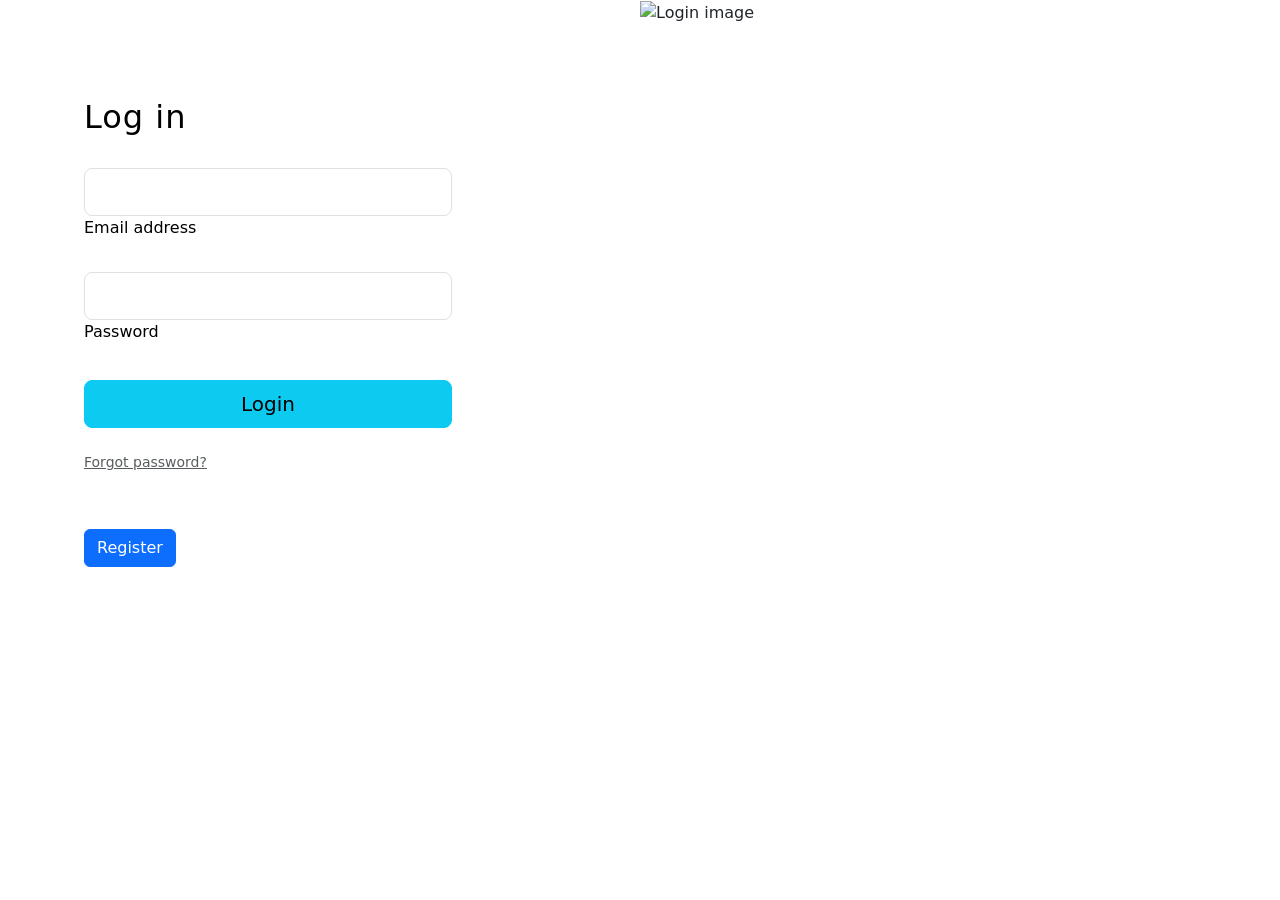
==== commit ba238c64: "fixed the log in and log out" ====
--- a/index.html
+++ b/index.html
@@ -83,6 +83,33 @@
 .d-flex.flex-column.align-items-center{
   padding-right: 25px;
 }
+
+.productRow3 {
+
+      width: 90%;
+
+    box-sizing: border-box;
+    border: none;
+    background-color: transparent;
+    display: flex;
+    justify-content: space-between; /* Adjust this property based on your preference */
+    flex-wrap: wrap; /* Allow products to wrap to the next line if the container is not wide enough */
+  }
+  .mb-4 {
+  background-color: rgba(0, 0, 0, 0);
+}
+
+.form-control {
+  background-color: rgba(0, 0, 0, 0);
+}
+.mb-4 {
+  background-color: transparent;
+}
+
+.form-control {
+  background-color: transparent;
+}
+
     </style>
   </head>
 
@@ -104,16 +131,14 @@
                   <li class="nav-item">
                     <a hidden class="nav-link disabled" aria-disabled="true">Disabled</a>
                   </li>
+                
                 </ul>
 
       
                 <div>
-  <a class="login" href="/login/login.html">
+                  <a class="login" href="login/login.html" onclick="logoutUser()">
                     Logout
                 </a>
-                  
-
-              
                 </div>
         
               </div>
@@ -121,92 +146,10 @@
           </nav>
           
     </div>
-    <div class="container">
-      <div class="row1"  id="productRow1">
-        
-        <div class="img-box" id ="productImage">
-          <img src="https://support.apple.com/library/APPLE/APPLECARE_ALLGEOS/SP825/macbookair.png" width = "50%" alt="Laptop">
-          <div class="card-body">
-            <h4>Apple Macbook Air M1</h4>		
-            <div class="card-footer d-flex justify-content-between">
-              <p>Price:<button type="button" class="btn btn-dark">₱61,551</button>
-                </p>
-                </div>   </div>
-          
-          <div class="card-footer d-flex justify-content-between">
-            <div class="d-flex flex-column align-items-center mb-3">
-              <button class="btn btn-danger" id="btnDelete">Delete Product</button>
-              <button type="button" class="btn btn-warning mt-2" data-bs-toggle="modal" data-bs-target="#updateProductModal" onclick="populateUpdateModal('productRow1')">Update Product</button>
-
-          </div>
+ 
+    <div class="row3 productRow3">
       
-          <!-- Add to Cart and See Info buttons -->
-          <div class="d-flex flex-column align-items-center">
-              <button type="button" class="btn btn-outline-success">Add to Cart</button>
-              <button type="button" class="btn btn-outline-success mt-2" data-bs-toggle="modal" data-bs-target="#productInfoModal1">See Info</button>
-          </div>
-          </div>
-          </div>
-          </div>
-          <div class="row2"  id="productRow2">
-            <div class="img-box">
-              <img src="https://i1.wp.com/laptopmedia.com/wp-content/uploads/2020/01/2-3-e1578393693450.png?fit=985%2C656&ssl=1" width = "50%" alt="Laptop">
-              <div class="card-body">
-                <h4>ASUS ROG Zephyrus G14 GA401</h4>		
-                <div class="card-footer d-flex justify-content-between">
-                  <p>Price:<button type="button" class="btn btn-dark">₱36,834</button>
-                    </p>
-                    </div>  </div>
-              <div class="card-footer d-flex justify-content-between">
-                <div class="card-footer d-flex justify-content-between">
-                  <div class="d-flex flex-column align-items-center mb-3">
-                    <button class="btn btn-danger" id="btnDelete">Delete Product</button>
-                    <button type="button" class="btn btn-warning mt-2" data-bs-toggle="modal" data-bs-target="#updateProductModal" onclick="populateUpdateModal('productRow1')">Update Product</button>
-
-                </div>
-            
-                <!-- Add to Cart and See Info buttons -->
-                <div class="d-flex flex-column align-items-center">
-                    <button type="button" class="btn btn-outline-success">Add to Cart</button>
-                    <button type="button" class="btn btn-outline-success mt-2" data-bs-toggle="modal" data-bs-target="#productInfoModal2">See Info</button>
-                </div>
-                </div>
-                </div>
-              </div>  
-              </div>
-              <div class="row3" id="productRow3">
-                <div class="img-box">
-                  <img src="https://pngimg.com/uploads/iphone_13/iphone_13_PNG31.png" width="30%" height ="100%" alt="Cellphone">
-                  <div class="card-body">
-                    <h4>Apple iPhone 13</h4>		
-                    <div class="card-footer d-flex justify-content-between">
-                      <p>Price:<button type="button" class="btn btn-dark">₱42,990</button>
-                        </p>
-                        </div>
-                  <div>
-                     </div>
-                  <div class="card-footer d-flex justify-content-between">
-                    <div class="card-footer d-flex justify-content-between">
-                      <div class="d-flex flex-column align-items-center mb-3">
-                        <button class="btn btn-danger">Delete Product</button>
-<button type="button" class="btn btn-warning mt-2" data-bs-toggle="modal" data-bs-target="#updateProductModal" onclick="populateUpdateModal('productRow1')">Update Product</button>
-
-                    </div>
-                
-                    <!-- Add to Cart and See Info buttons -->
-                    <div class="d-flex flex-column align-items-center">
-                        <button type="button" class="btn btn-outline-success">Add to Cart</button>
-                        <button type="button" class="btn btn-outline-success mt-2" data-bs-toggle="modal" data-bs-target="#productInfoModal3">See Info</button>
-                    </div>
-                    </div>
-                    </div>
-                  </div>  
-                  
-    </div>
-    </div>  
-    </div>
-
-    
+    </div>
 <div class="modal fade" id="productInfoModal1" tabindex="-1" aria-labelledby="productInfoModalLabel1" aria-hidden="true">
     <div class="modal-dialog">
         <div class="modal-content">
@@ -265,7 +208,11 @@
         </div>
       </div>
     </div>
-  
-  <script src="product.js"></script>
+
+    <div class="mb-4">
+      <label for="fullName" class="form-label"></label>
+      <p type="text" id="fullName">
+  </div>
+  <script src="index.js"></script>
   </body>
   
